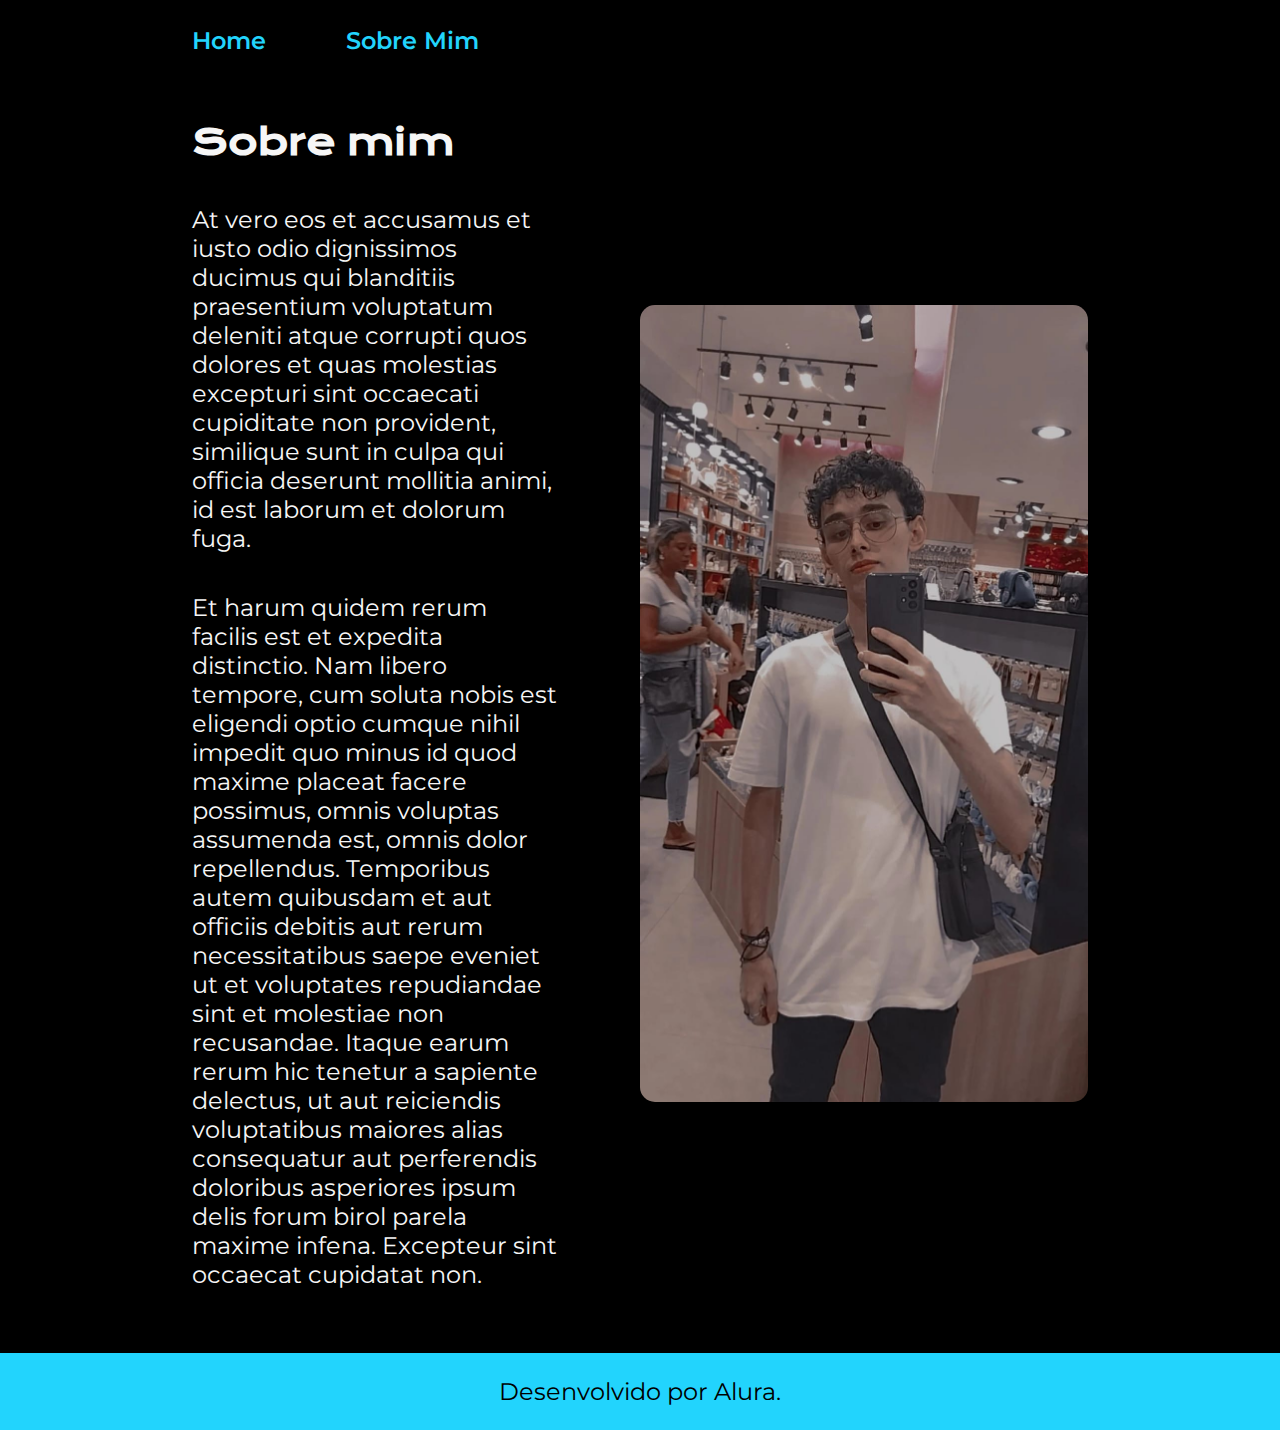
==== about.html @ d8736fd0 "27-03-2023" ====
<!DOCTYPE html>
<html lang="pt-BR">
<head>
    <meta charset="UTF-8">
    <meta http-equiv="X-UA-Compatible" content="IE=edge">
    <meta name="viewport" content="width=device-width, initial-scale=1.0">
    <title>Sobre mim</title>
    <link rel="stylesheet" href="./styles/reset.css">
    <link rel="stylesheet" href="./styles/style.css">
</head>
<body>
    <header class="cabecalho">
        <nav class="cabecalho__menu">
            <a class="cabecalho__menu__link" href="index.html">Home</a>
            <a class="cabecalho__menu__link" href="about.html">Sobre Mim</a>
        </nav>
    </header>
    <main class="apresentacao">
        <section class="apresentacao__conteudo">
            <h1 class="apresentacao__conteudo__titulo">Sobre mim</h1>
            <p class="apresentacao__conteudo__texto">At vero eos et accusamus et iusto odio dignissimos ducimus qui blanditiis praesentium voluptatum deleniti atque corrupti quos dolores et quas molestias excepturi sint occaecati cupiditate non provident, similique sunt in culpa qui officia deserunt mollitia animi, id est laborum et dolorum fuga.</p>
            <p class="apresentacao__conteudo__texto">Et harum quidem rerum facilis est et expedita distinctio. Nam libero tempore, cum soluta nobis est eligendi optio cumque nihil impedit quo minus id quod maxime placeat facere possimus, omnis voluptas assumenda est, omnis dolor repellendus. Temporibus autem quibusdam et aut officiis debitis aut rerum necessitatibus saepe eveniet ut et voluptates repudiandae sint et molestiae non recusandae. Itaque earum rerum hic tenetur a sapiente delectus, ut aut reiciendis voluptatibus maiores alias consequatur aut perferendis doloribus asperiores ipsum delis forum birol parela maxime infena. Excepteur sint occaecat cupidatat non.</p>
        </section>
        <img class="apresentacao__imagem" src="./assets/0fb4d32d-93b9-44c0-8f94-7e7454eb34d0.jfif" alt="Paulo em um espelho">
    </main>
    <footer class="rodape">
        <p>Desenvolvido por Alura.</p>
    </footer>
</body>
</html>
---- styles/style.css ----
@import url('https://fonts.googleapis.com/css2?family=Krona+One&family=Montserrat:wght@400;600&display=swap');

:root {
    --cor-primaria: #000;
    --cor-secundaria: #F6F6F6;
    --cor-terciaria: #22D4FD;
    --cor-hover: #272727;

    --fonte-primaria: 'Krona One', sans-serif;
    --fonte-secundaria: 'Montserrat', sans-serif;
}

body {
    background-color: var(--cor-primaria);
    color: var(--cor-secundaria);
    box-sizing: border-box;
}

.cabecalho {
    padding: 2% 0 0 15%;
}

.cabecalho__menu {
    display: flex;
    gap: 80px;
}

.cabecalho__menu__link {
    font-family: var(--fonte-secundaria);
    font-size: 1.5rem;
    font-weight: 600;
    color: var(--cor-terciaria);
}

.titulo-destaque {
    color: var(--cor-terciaria);
}

.apresentacao {
    display: flex;
    margin: 5% 15%;
    align-items: center;
    justify-content: space-between;
    gap: 82px;
}

.apresentacao__conteudo {
    display: flex;
    flex-direction: column;
    width: 50%;
    gap: 40px;
}

.apresentacao__conteudo__titulo {
    font-family: var(--fonte-primaria);
    font-size: 2.25rem;
}

.apresentacao__conteudo__texto {
    font-family: var(--fonte-secundaria);
    font-size: 1.5rem;
}

.apresentacao__links {
    display: flex;
    flex-direction: column;
    align-items: center;
    justify-content: space-between;
    gap: 32px;
}

.apresentacao__links__subtitulo {
    font-family: var(--fonte-primaria);
    font-weight: 400;
    font-size: 1.5rem;
}

.apresentacao__links__link {
    display: flex;
    padding: 21.5px 0;
    color: var(--cor-secundaria);
    font-family: var(--fonte-secundaria);
    font-size: 1.5rem;
    font-weight: 600;
    justify-content: center;
    width: 50%;
    text-align: center;
    border: 2px solid var(--cor-terciaria);
    border-radius: 8px;
    gap: 16px;
}

.apresentacao__links__link:hover {
    background-color: var(--cor-hover);
}

.apresentacao__imagem {
    border-radius: 15px;
    width: 50%;
}

.rodape {
    padding: 24px;
    background-color: var(--cor-terciaria);
    color: var(--cor-primaria);
    font-family: var(--fonte-secundaria);
    font-size: 1.5rem;
    font-weight: 400;
    text-align: center;
}

@media (max-width: 1200px) {
    .cabecalho {
        padding: 10%;
    }

    .cabecalho__menu {
        justify-content: center;
    }

    .apresentacao {
        flex-direction: column-reverse;
    }

        .apresentacao__conteudo {
            width: auto;
        }
}
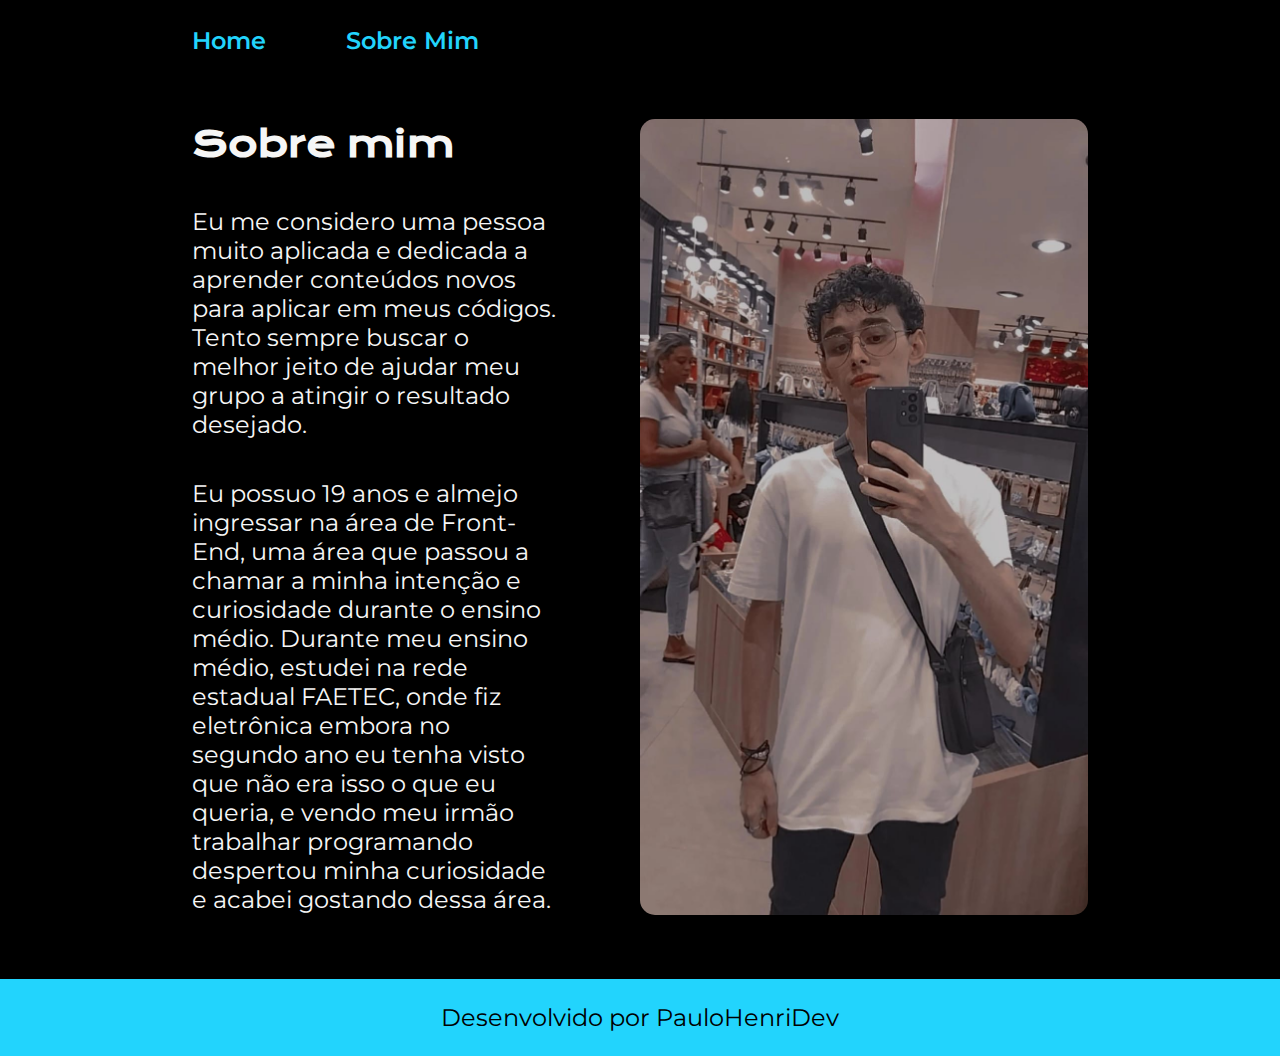
==== commit 02e16ba8: "Add files via upload" ====
--- a/about.html
+++ b/about.html
@@ -18,13 +18,13 @@
     <main class="apresentacao">
         <section class="apresentacao__conteudo">
             <h1 class="apresentacao__conteudo__titulo">Sobre mim</h1>
-            <p class="apresentacao__conteudo__texto">At vero eos et accusamus et iusto odio dignissimos ducimus qui blanditiis praesentium voluptatum deleniti atque corrupti quos dolores et quas molestias excepturi sint occaecati cupiditate non provident, similique sunt in culpa qui officia deserunt mollitia animi, id est laborum et dolorum fuga.</p>
-            <p class="apresentacao__conteudo__texto">Et harum quidem rerum facilis est et expedita distinctio. Nam libero tempore, cum soluta nobis est eligendi optio cumque nihil impedit quo minus id quod maxime placeat facere possimus, omnis voluptas assumenda est, omnis dolor repellendus. Temporibus autem quibusdam et aut officiis debitis aut rerum necessitatibus saepe eveniet ut et voluptates repudiandae sint et molestiae non recusandae. Itaque earum rerum hic tenetur a sapiente delectus, ut aut reiciendis voluptatibus maiores alias consequatur aut perferendis doloribus asperiores ipsum delis forum birol parela maxime infena. Excepteur sint occaecat cupidatat non.</p>
+            <p class="apresentacao__conteudo__texto">Eu me considero uma pessoa muito aplicada e dedicada a aprender conteúdos novos para aplicar em meus códigos. Tento sempre buscar o melhor jeito de ajudar meu grupo a atingir o resultado desejado.</p>
+            <p class="apresentacao__conteudo__texto">Eu possuo 19 anos e almejo ingressar na área de Front-End, uma área que passou a chamar a minha intenção e curiosidade durante o ensino médio. Durante meu ensino médio, estudei na rede estadual FAETEC, onde fiz eletrônica embora no segundo ano eu tenha visto que não era isso o que eu queria, e vendo meu irmão trabalhar programando despertou minha curiosidade e acabei gostando dessa área.</p>
         </section>
         <img class="apresentacao__imagem" src="./assets/0fb4d32d-93b9-44c0-8f94-7e7454eb34d0.jfif" alt="Paulo em um espelho">
     </main>
     <footer class="rodape">
-        <p>Desenvolvido por Alura.</p>
+        <p>Desenvolvido por PauloHenriDev</p>
     </footer>
 </body>
 </html>